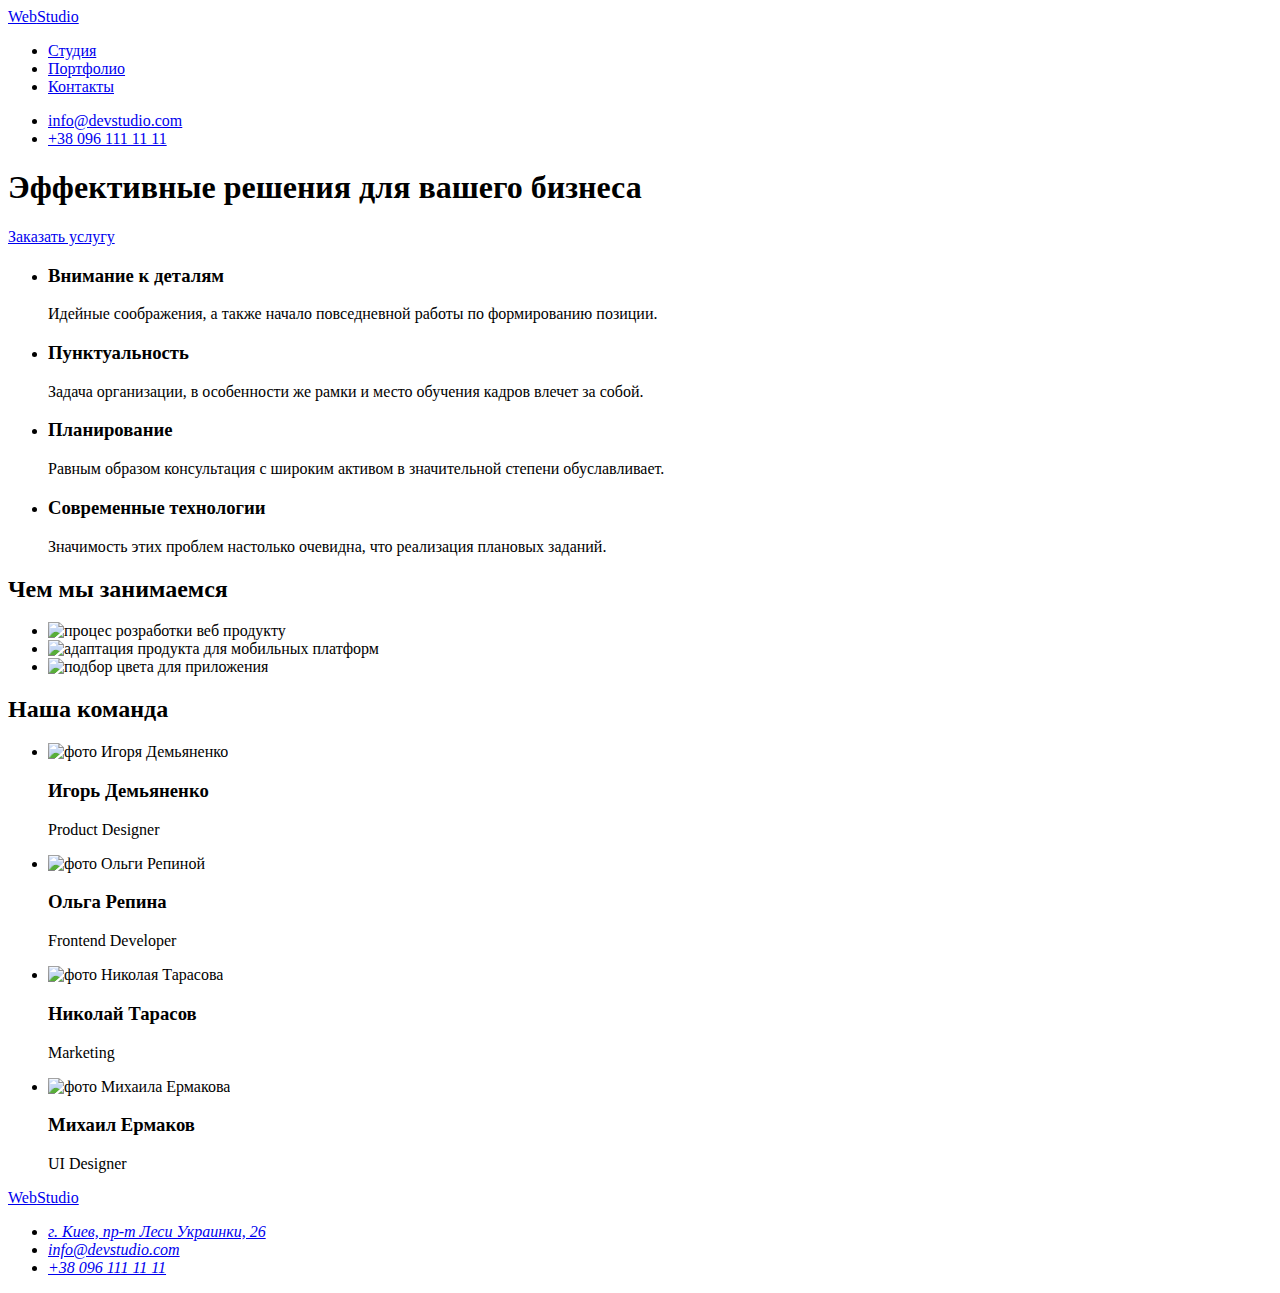
==== index.html @ 415fd5c3 "homepage" ====
<!DOCTYPE html>
<html lang="ru">

<head>
    <meta charset="UTF-8">
    <meta name="viewport" content="width=device-width, initial-scale=1.0">
    <title>WebStudio</title>
</head>

<body>
    <header>
        <nav>
            <a href="#"><span>Web</span>Studio</a>
            <ul>
                <li><a href="#">Студия</a></li>
                <li><a href="#">Портфолио</a></li>
                <li><a href="#">Контакты</a></li>
            </ul>
        </nav>
        <ul>
            <li><a href="mailto:info@devstudio.com">info@devstudio.com</a></li>
            <li><a href="tel:+380961111111">+38 096 111 11 11</a></li>
        </ul>
    </header>
    <main>
        <!-- HERO -->
        <section>
            <h1>Эффективные решения для вашего бизнеса</h1>
            <a href="#">Заказать услугу</a>
            <!-- <button>Заказать услугу</button> -->
        </section>
        <!-- features -->
        <section>
            <h2 hidden>Скрытый текст</h2>
            <ul>
                <li>
                    <h3>Внимание к деталям</h3>
                    <p>Идейные соображения, а также начало повседневной работы по формированию позиции.</p>
                </li>
                <li>
                    <h3>Пунктуальность</h3>
                    <p>Задача организации, в особенности же рамки и место обучения кадров влечет за собой.</p>
                </li>
                <li>
                    <h3>Планирование</h3>
                    <p>Равным образом консультация с широким активом в значительной степени обуславливает.</p>
                </li>
                <li>
                    <h3>Современные технологии</h3>
                    <p>Значимость этих проблем настолько очевидна, что реализация плановых заданий.</p>
                </li>
            </ul>
        </section>
        <!-- What are we doing -->
        <section>
            <h2>Чем мы занимаемся</h2>
            <ul>
                <li><img src="./img/work/1.jpg" alt="процес розработки веб продукту" width="370" height="294"></li>
                <li><img src="./img/work/2.jpg" alt="адаптация продукта для мобильных платформ" width="370"
                        height="294">
                </li>
                <li><img src="./img/work/3.jpg" alt="подбор цвета для приложения" width="370" height="294"></li>
            </ul>
        </section>
        <!-- TEAM -->
        <section>
            <h2>Наша команда</h2>
            <ul>
                <li><img src="./img/team/1.jpg" alt="фото Игоря Демьяненко" width="270" height="260">
                    <h3>Игорь Демьяненко</h3>
                    <p lang="en">Product Designer</p>
                </li>
                <li><img src="./img/team/2.jpg" alt="фото Ольги Репиной" width="270" height="260">
                    <h3>Ольга Репина</h3>
                    <p lang="en">Frontend Developer</p>
                </li>
                <li><img src="./img/team/3.jpg" alt="фото Николая Тарасова" width="270" height="260">
                    <h3>Николай Тарасов</h3>
                    <p lang="en">Marketing</p>
                </li>
                <li><img src="./img/team/4.jpg" alt="фото Михаила Ермакова" width="270" height="260">
                    <h3>Михаил Ермаков</h3>
                    <p lang="en">UI Designer</p>
                </li>
            </ul>
        </section>
    </main>
    <!-- FOOTER -->
    <footer>
        <a href="#"><span>Web</span>Studio</a>
        <address>
            <ul>
                <li> <a href="https://goo.gl/maps/a4u55syuBoc5VXPi8" target="_blank" rel="noopener noreferer">г. Киев,
                        пр-т Леси Украинки, 26</a></li>
                <li><a href="mailto:info@devstudio.com">info@devstudio.com</a></li>
                <li><a href="tel:+380961111111">+38 096 111 11 11</a></li>
            </ul>
        </address>
    </footer>
</body>

</html>
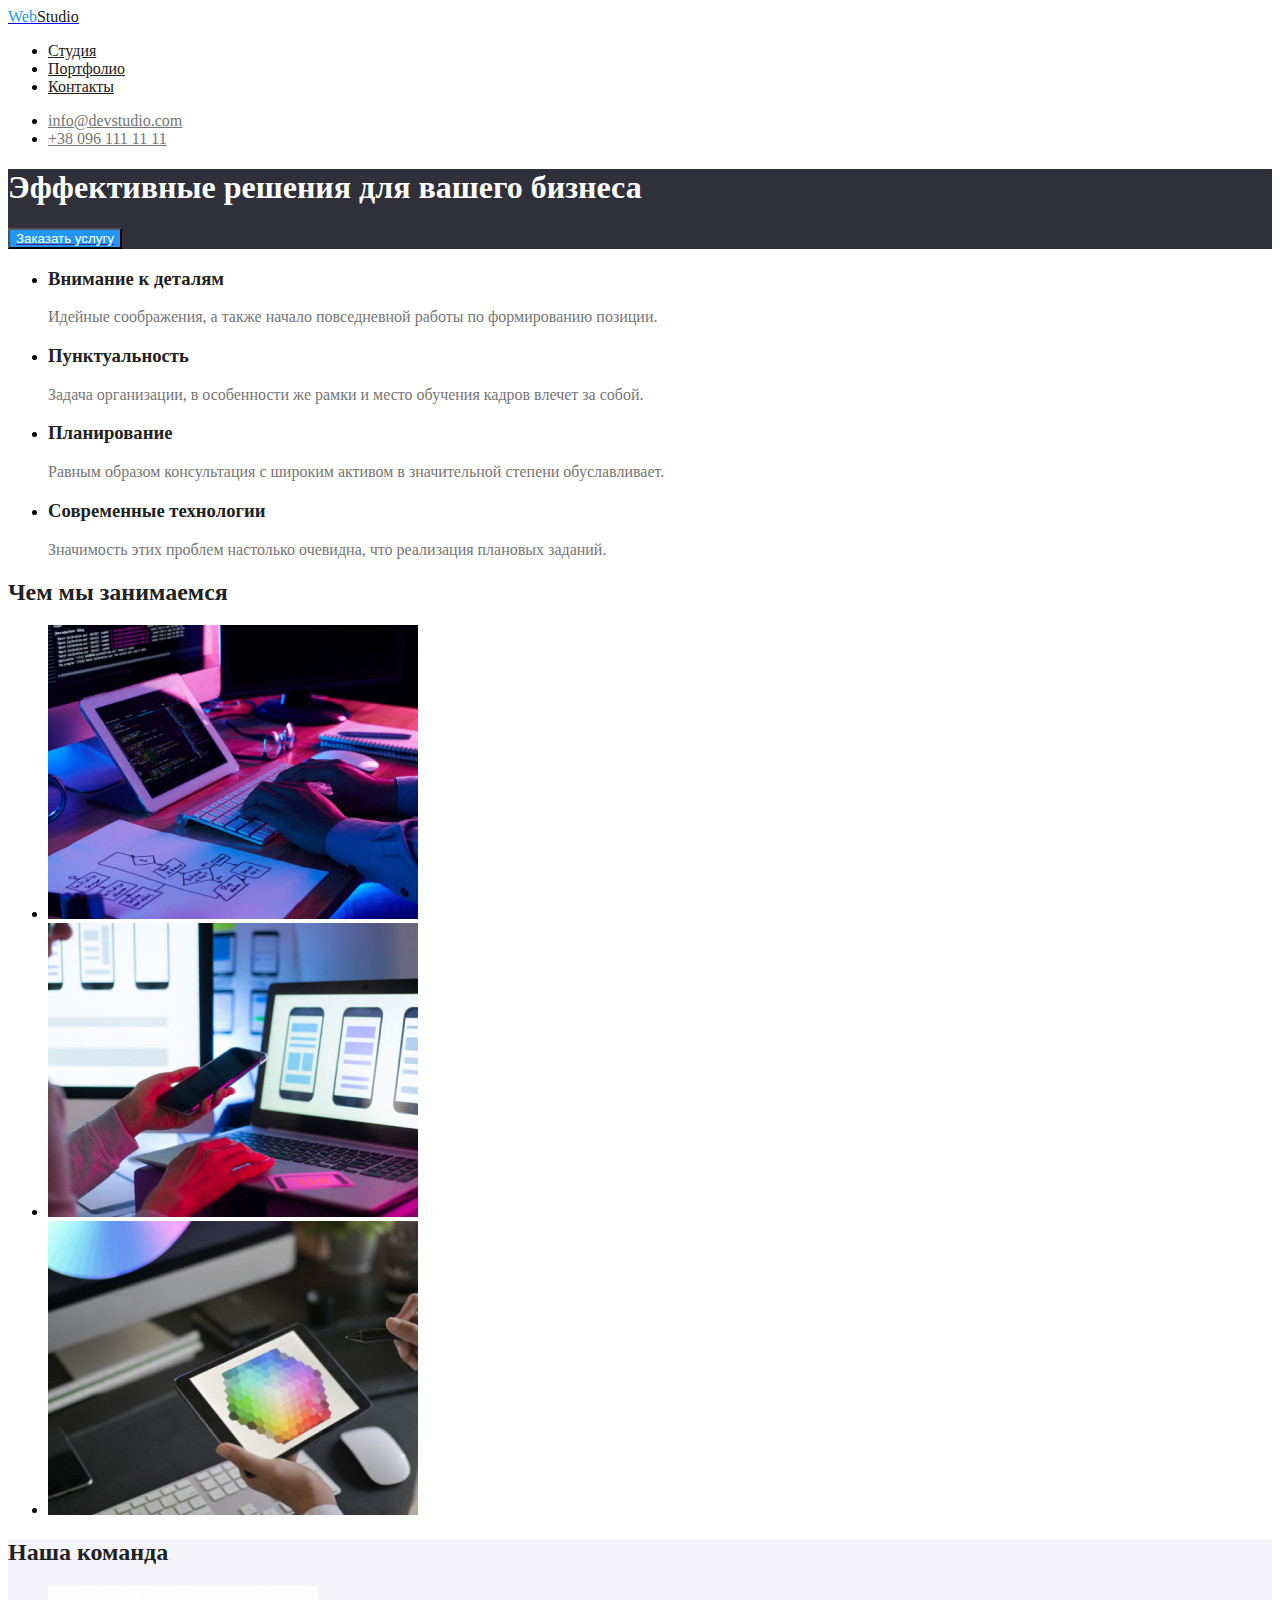
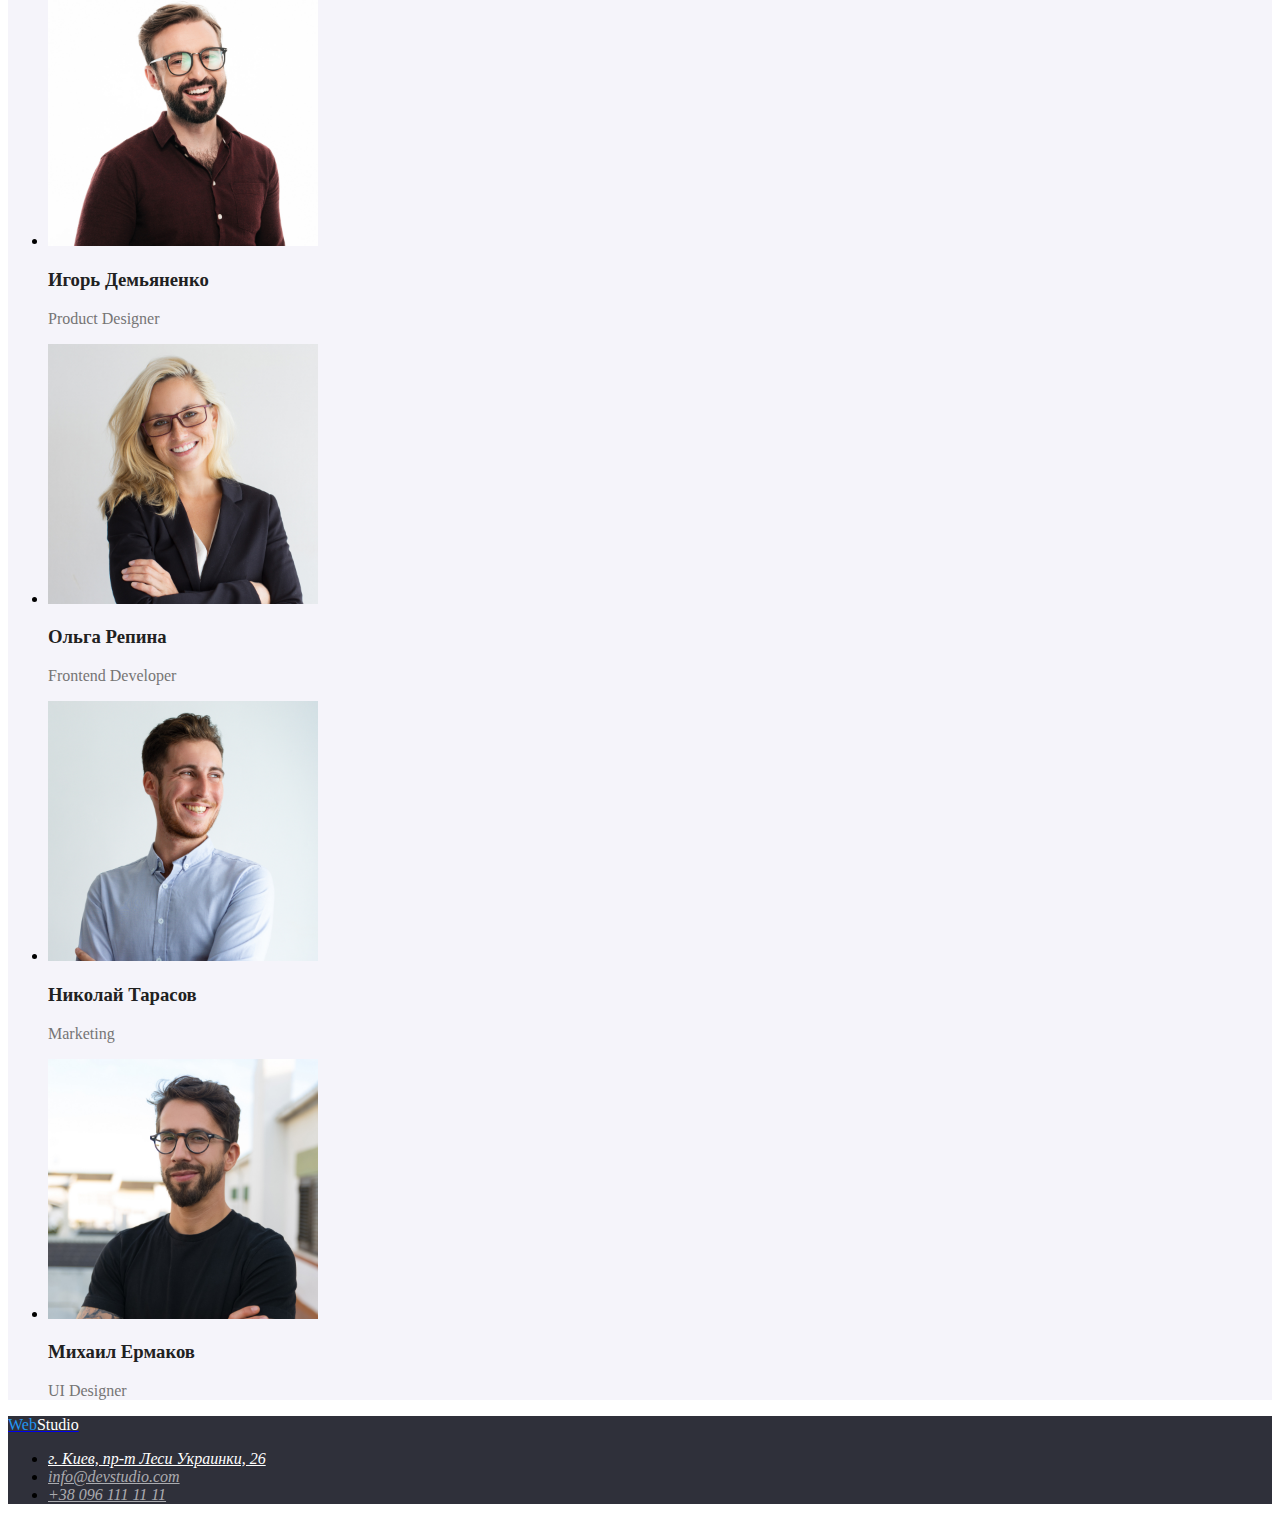
==== commit 6022d670: "class version 1.0" ====
--- a/index.html
+++ b/index.html
@@ -5,29 +5,29 @@
     <meta charset="UTF-8">
     <meta name="viewport" content="width=device-width, initial-scale=1.0">
     <title>WebStudio</title>
+    <link rel="stylesheet" href="./css/style.css">
 </head>
 
 <body>
     <header>
         <nav>
-            <a href="#"><span>Web</span>Studio</a>
+            <a class="logo" href="./"><span class="logo-web">Web</span><span class="logo-studio">Studio</span></a>
             <ul>
-                <li><a href="#">Студия</a></li>
-                <li><a href="#">Портфолио</a></li>
-                <li><a href="#">Контакты</a></li>
+                <li><a class="nav-header" href="#">Студия</a></li>
+                <li><a class="nav-header" href="#">Портфолио</a></li>
+                <li><a class="nav-header" href="#">Контакты</a></li>
             </ul>
         </nav>
         <ul>
-            <li><a href="mailto:info@devstudio.com">info@devstudio.com</a></li>
-            <li><a href="tel:+380961111111">+38 096 111 11 11</a></li>
+            <li><a class="connection-header" href="mailto:info@devstudio.com">info@devstudio.com</a></li>
+            <li><a class="connection-header" href="tel:+380961111111">+38 096 111 11 11</a></li>
         </ul>
     </header>
     <main>
         <!-- HERO -->
-        <section>
-            <h1>Эффективные решения для вашего бизнеса</h1>
-            <a href="#">Заказать услугу</a>
-            <!-- <button>Заказать услугу</button> -->
+        <section class="hero">
+            <h1 class="hero-text">Эффективные решения для вашего бизнеса</h1>
+            <button class="button-hero"><a href=""><span class="button-hero-text">Заказать услугу</span></a></button>
         </section>
         <!-- features -->
         <section>
@@ -63,7 +63,7 @@
             </ul>
         </section>
         <!-- TEAM -->
-        <section>
+        <section class="team">
             <h2>Наша команда</h2>
             <ul>
                 <li><img src="./img/team/1.jpg" alt="фото Игоря Демьяненко" width="270" height="260">
@@ -86,14 +86,15 @@
         </section>
     </main>
     <!-- FOOTER -->
-    <footer>
-        <a href="#"><span>Web</span>Studio</a>
+    <footer class="footer">
+        <a href="#"><span class="logo-web">Web</span><span class="footer-studio">Studio</span></a>
         <address>
             <ul>
-                <li> <a href="https://goo.gl/maps/a4u55syuBoc5VXPi8" target="_blank" rel="noopener noreferer">г. Киев,
+                <li> <a class="address" href="https://goo.gl/maps/a4u55syuBoc5VXPi8" target="_blank"
+                        rel="noopener noreferer">г. Киев,
                         пр-т Леси Украинки, 26</a></li>
-                <li><a href="mailto:info@devstudio.com">info@devstudio.com</a></li>
-                <li><a href="tel:+380961111111">+38 096 111 11 11</a></li>
+                <li><a class="connection-footer" href="mailto:info@devstudio.com">info@devstudio.com</a></li>
+                <li><a class="connection-footer" href="tel:+380961111111">+38 096 111 11 11</a></li>
             </ul>
         </address>
     </footer>
--- a/css/style.css
+++ b/css/style.css
@@ -0,0 +1,65 @@
+* body{
+    background-color: #FFFFFF;
+}
+h2, h3{
+    color: #212121;
+}
+p{
+    color: #757575;
+}
+/* HEADER */
+.logo-web{
+    color: #2196F3; 
+}
+.logo-studio{
+    color: #212121;
+}
+.nav-header{
+    color: #212121;
+}
+.nav-header:hover, .nav-header:focus{
+    color: #2196F3;
+}
+.connection-header{
+color: #757575; 
+}
+.connection-header:hover, .connection-header:focus{
+  color: #2196F3;  
+}
+/* HERO */
+.hero{
+    background-color: #2F303A;;
+}
+.hero-text{
+    color: #FFFFFF;  
+}
+.button-hero{
+    background-color: #2196F3;
+}
+.button-hero-text{
+    color: #FFFFFF;
+}
+
+/* TEAM */
+.team{
+    background-color: #F5F4FA;;
+}
+/* FOOTER */
+.footer{
+    background-color: #2F303A;
+}
+.footer-studio{
+    color: #FFFFFF;
+}
+.address{
+    color: #FFFFFF;
+}
+.address:hover, .address:focus{
+    color: #2196F3;  
+  }
+.connection-footer{
+    color: rgba(255, 255, 255, 0.6);
+}
+.connection-footer:hover, .connection-footer:focus{
+    color: #2196F3;  
+  }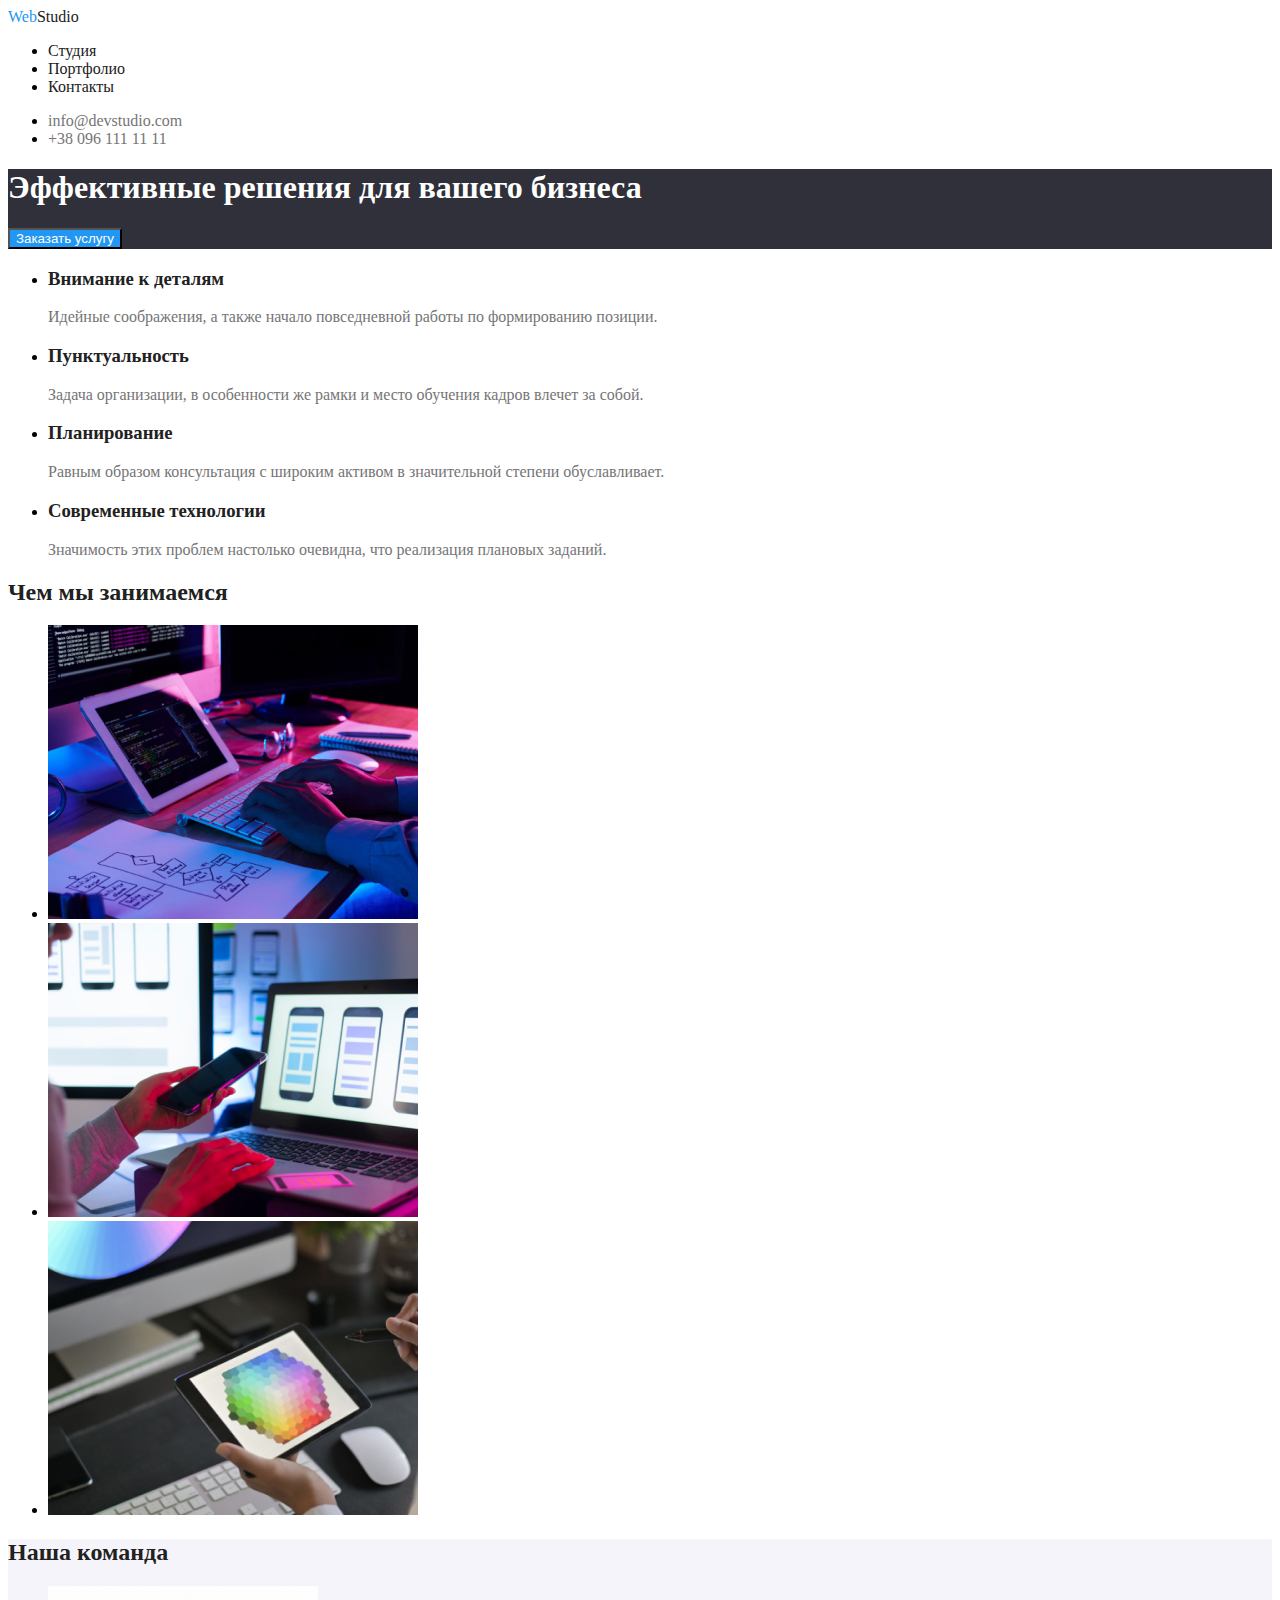
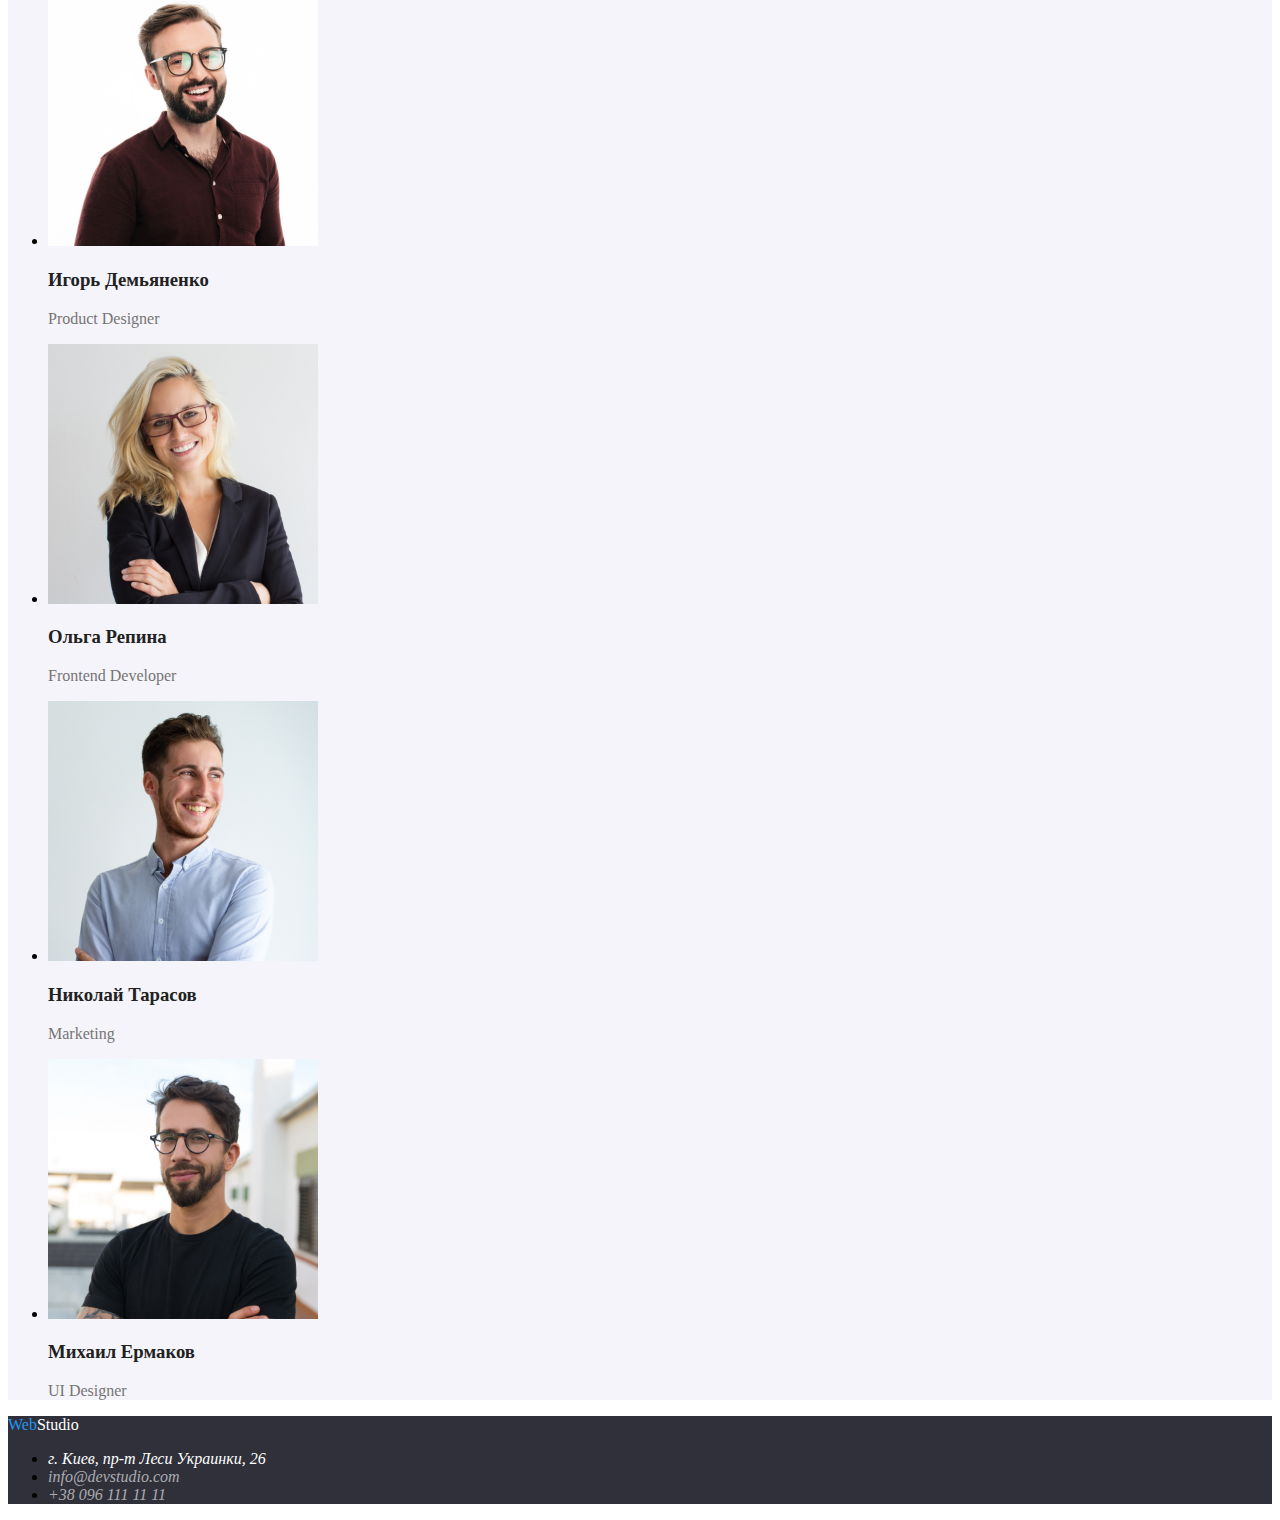
==== commit 62bab9ca: "version 1.1" ====
--- a/index.html
+++ b/index.html
@@ -34,26 +34,28 @@
             <h2 hidden>Скрытый текст</h2>
             <ul>
                 <li>
-                    <h3>Внимание к деталям</h3>
-                    <p>Идейные соображения, а также начало повседневной работы по формированию позиции.</p>
+                    <h3 class="title-h3">Внимание к деталям</h3>
+                    <p class="text">Идейные соображения, а также начало повседневной работы по формированию позиции.</p>
                 </li>
                 <li>
-                    <h3>Пунктуальность</h3>
-                    <p>Задача организации, в особенности же рамки и место обучения кадров влечет за собой.</p>
+                    <h3 class="title-h3">Пунктуальность</h3>
+                    <p class="text">Задача организации, в особенности же рамки и место обучения кадров влечет за собой.
+                    </p>
                 </li>
                 <li>
-                    <h3>Планирование</h3>
-                    <p>Равным образом консультация с широким активом в значительной степени обуславливает.</p>
+                    <h3 class="title-h3">Планирование</h3>
+                    <p class="text">Равным образом консультация с широким активом в значительной степени обуславливает.
+                    </p>
                 </li>
                 <li>
-                    <h3>Современные технологии</h3>
-                    <p>Значимость этих проблем настолько очевидна, что реализация плановых заданий.</p>
+                    <h3 class="title-h3">Современные технологии</h3>
+                    <p class="text">Значимость этих проблем настолько очевидна, что реализация плановых заданий.</p>
                 </li>
             </ul>
         </section>
         <!-- What are we doing -->
         <section>
-            <h2>Чем мы занимаемся</h2>
+            <h2 class="title-h2">Чем мы занимаемся</h2>
             <ul>
                 <li><img src="./img/work/1.jpg" alt="процес розработки веб продукту" width="370" height="294"></li>
                 <li><img src="./img/work/2.jpg" alt="адаптация продукта для мобильных платформ" width="370"
@@ -64,23 +66,23 @@
         </section>
         <!-- TEAM -->
         <section class="team">
-            <h2>Наша команда</h2>
+            <h2 class="title-h2">Наша команда</h2>
             <ul>
                 <li><img src="./img/team/1.jpg" alt="фото Игоря Демьяненко" width="270" height="260">
-                    <h3>Игорь Демьяненко</h3>
-                    <p lang="en">Product Designer</p>
+                    <h3 class="title-h3">Игорь Демьяненко</h3>
+                    <p class="text" lang="en">Product Designer</p>
                 </li>
                 <li><img src="./img/team/2.jpg" alt="фото Ольги Репиной" width="270" height="260">
-                    <h3>Ольга Репина</h3>
-                    <p lang="en">Frontend Developer</p>
+                    <h3 class="title-h3">Ольга Репина</h3>
+                    <p class="text" lang="en">Frontend Developer</p>
                 </li>
                 <li><img src="./img/team/3.jpg" alt="фото Николая Тарасова" width="270" height="260">
-                    <h3>Николай Тарасов</h3>
-                    <p lang="en">Marketing</p>
+                    <h3 class="title-h3">Николай Тарасов</h3>
+                    <p class="text" lang="en">Marketing</p>
                 </li>
                 <li><img src="./img/team/4.jpg" alt="фото Михаила Ермакова" width="270" height="260">
-                    <h3>Михаил Ермаков</h3>
-                    <p lang="en">UI Designer</p>
+                    <h3 class="title-h3">Михаил Ермаков</h3>
+                    <p class="text" lang="en">UI Designer</p>
                 </li>
             </ul>
         </section>
--- a/css/style.css
+++ b/css/style.css
@@ -1,11 +1,14 @@
 * body{
     background-color: #FFFFFF;
+    
 }
-h2, h3{
+a {text-decoration: none;}
+.title-h2, .title-h3{
     color: #212121;
 }
-p{
-    color: #757575;
+.text{
+    color: #757575; 
+
 }
 /* HEADER */
 .logo-web{
@@ -62,4 +65,20 @@
 }
 .connection-footer:hover, .connection-footer:focus{
     color: #2196F3;  
-  }+  }
+  /* PORTFOLIO */
+/* .portfolio-nav{
+      width: 130px;
+      height: 38px;
+      background-color: #F5F4FA;
+}
+.portfolio-nav-title{
+color: #212121;
+} 
+.portfolio-nav-title:hover, .portfolio-nav-title:focus{
+    color: #FFFFFF;
+}
+.portfolio-nav:hover, .portfolio-nav:focus{
+    background-color: #2196F3;
+    color: #FFFFFF; */
+}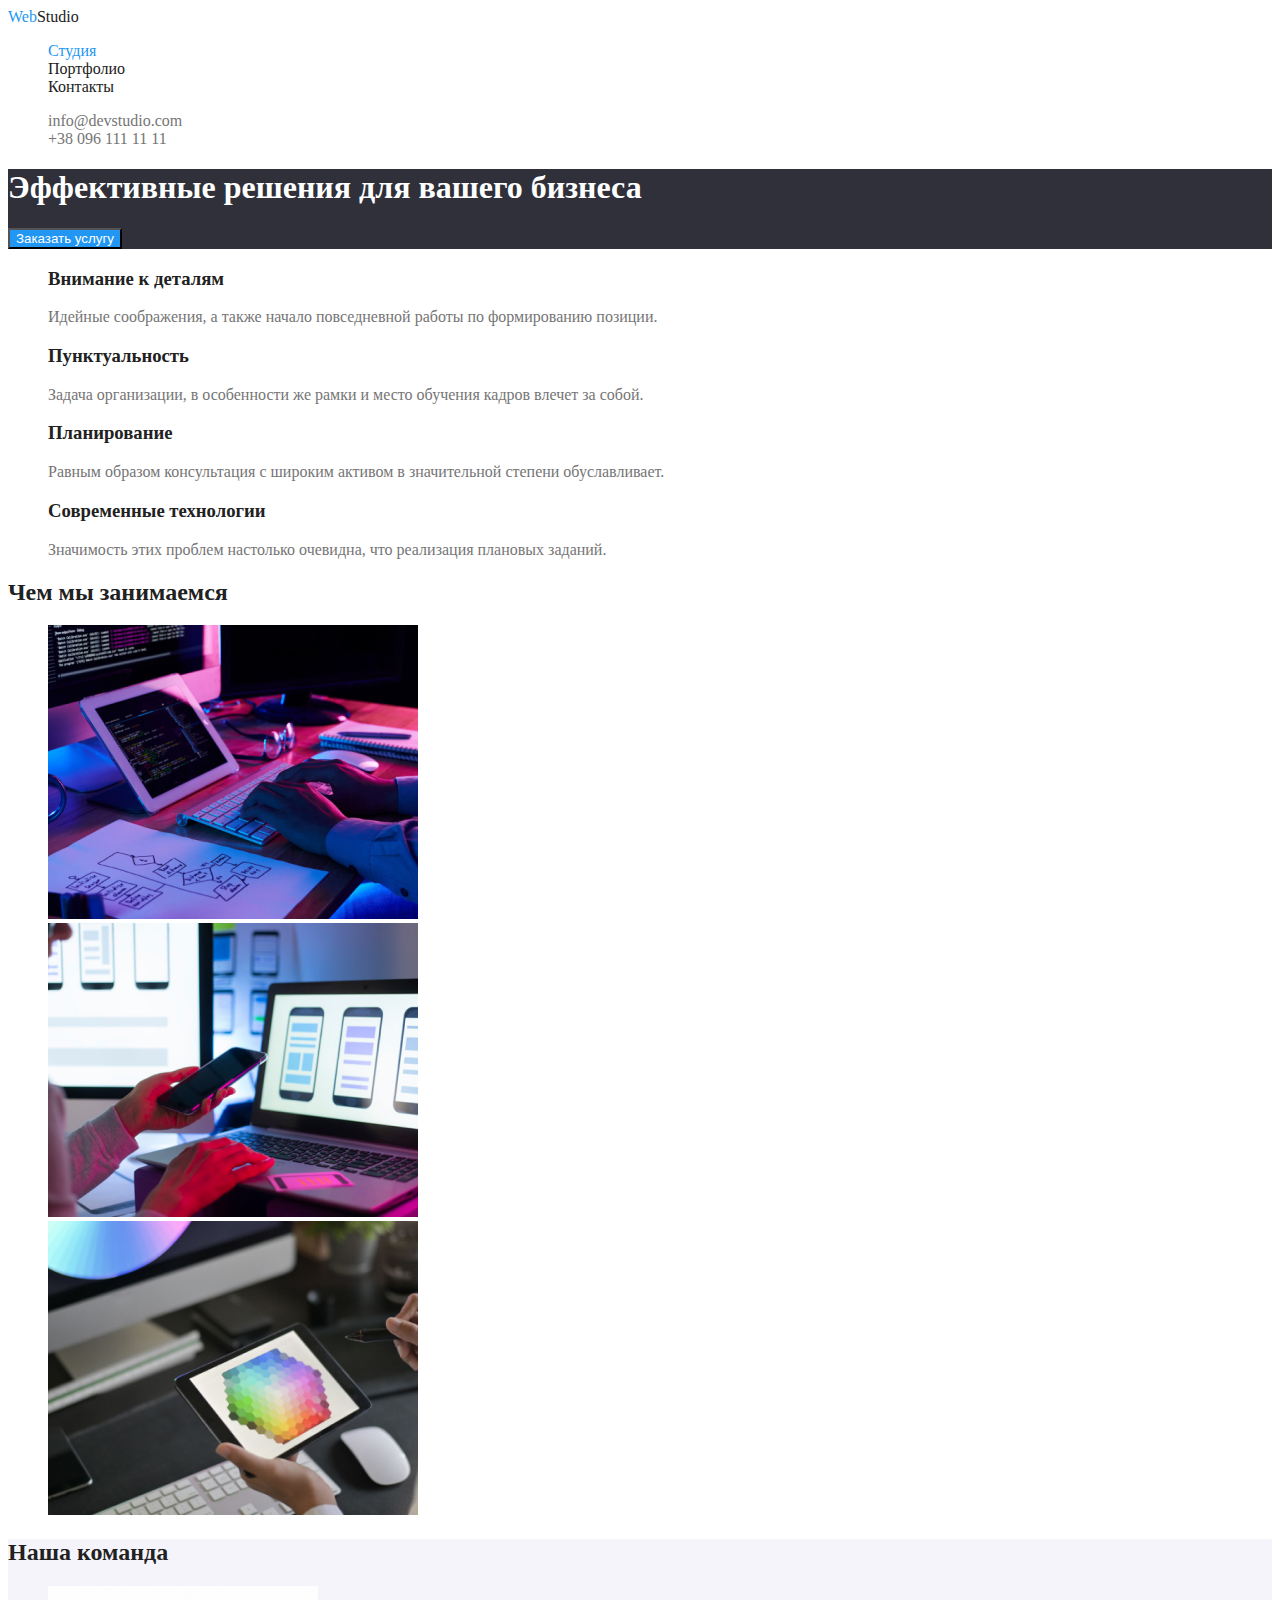
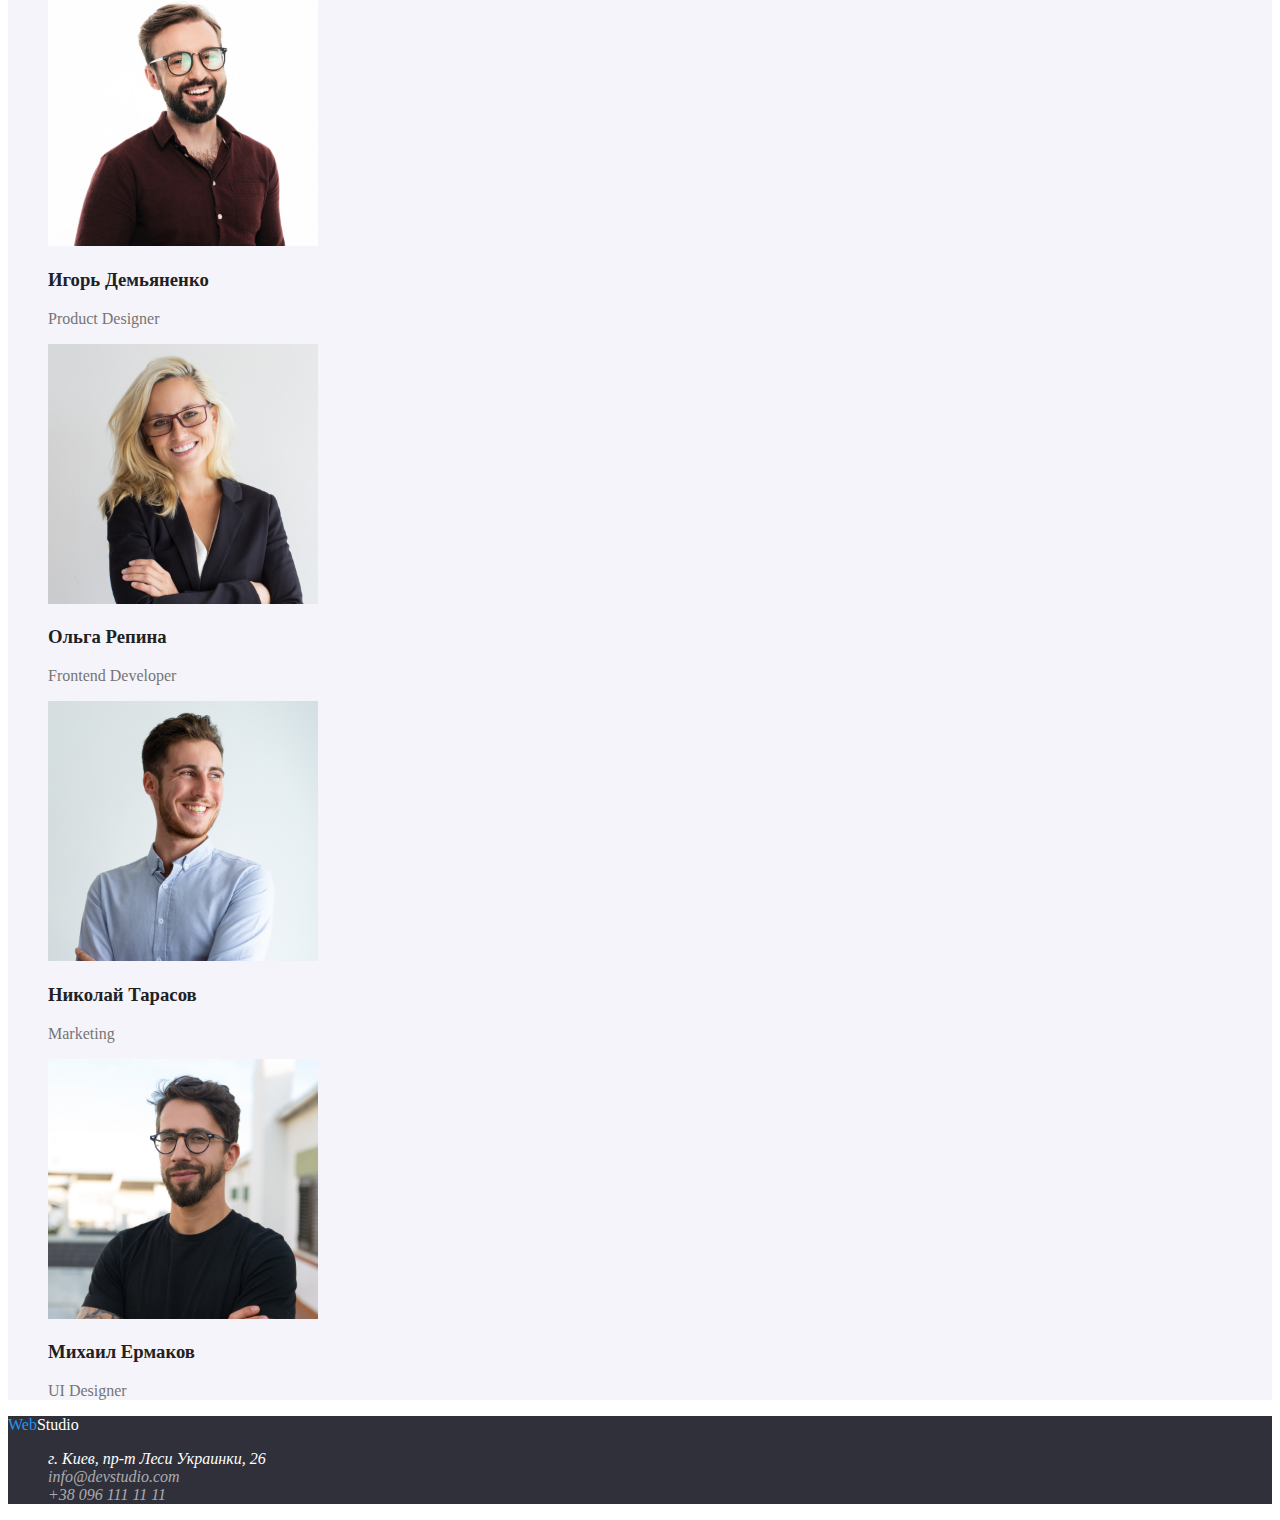
==== commit dad75ec1: "version 1.2" ====
--- a/index.html
+++ b/index.html
@@ -11,10 +11,11 @@
 <body>
     <header>
         <nav>
-            <a class="logo" href="./"><span class="logo-web">Web</span><span class="logo-studio">Studio</span></a>
-            <ul>
-                <li><a class="nav-header" href="#">Студия</a></li>
-                <li><a class="nav-header" href="#">Портфолио</a></li>
+            <a class="logo" href="./index.html"><span class="logo-web">Web</span><span
+                    class="logo-studio">Studio</span></a>
+            <ul class="site-nav">
+                <li><a class="nav-header current" href="./index.html">Студия</a></li>
+                <li><a class="nav-header" href="./portfolio.html">Портфолио</a></li>
                 <li><a class="nav-header" href="#">Контакты</a></li>
             </ul>
         </nav>
@@ -27,7 +28,8 @@
         <!-- HERO -->
         <section class="hero">
             <h1 class="hero-text">Эффективные решения для вашего бизнеса</h1>
-            <button class="button-hero"><a href=""><span class="button-hero-text">Заказать услугу</span></a></button>
+            <button class="buton-hero"><span class="buton-hero-text">Заказать
+                    услугу</span></button>
         </section>
         <!-- features -->
         <section>
@@ -89,7 +91,7 @@
     </main>
     <!-- FOOTER -->
     <footer class="footer">
-        <a href="#"><span class="logo-web">Web</span><span class="footer-studio">Studio</span></a>
+        <a href="./index.html"><span class="logo-web">Web</span><span class="footer-studio">Studio</span></a>
         <address>
             <ul>
                 <li> <a class="address" href="https://goo.gl/maps/a4u55syuBoc5VXPi8" target="_blank"
--- a/css/style.css
+++ b/css/style.css
@@ -1,10 +1,13 @@
 * body{
     background-color: #FFFFFF;
-    
-}
+
+    }
+    ul {
+        list-style-type: none;
+    }
 a {text-decoration: none;}
 .title-h2, .title-h3{
-    color: #212121;
+     color: #212121; 
 }
 .text{
     color: #757575; 
@@ -23,6 +26,9 @@
 .nav-header:hover, .nav-header:focus{
     color: #2196F3;
 }
+.site-nav .nav-header.current{
+    color:  #2196F3;
+} 
 .connection-header{
 color: #757575; 
 }
@@ -36,10 +42,10 @@
 .hero-text{
     color: #FFFFFF;  
 }
-.button-hero{
+.buton-hero{
     background-color: #2196F3;
 }
-.button-hero-text{
+.buton-hero-text{
     color: #FFFFFF;
 }
 
@@ -67,18 +73,19 @@
     color: #2196F3;  
   }
   /* PORTFOLIO */
-/* .portfolio-nav{
+ .portfolio-nav>h3>a{
       width: 130px;
       height: 38px;
       background-color: #F5F4FA;
+      color: #212121;
+      padding: 6px;
+      padding-right: 22px;
+      padding-left: 22px;
+      border-radius: 4px;
+      }
+
+.portfolio-nav>h3>a:hover,
+.portfolio-nav>h3>a:focus{
+background-color: #2196F3;
+color: #FFFFFF;
 }
-.portfolio-nav-title{
-color: #212121;
-} 
-.portfolio-nav-title:hover, .portfolio-nav-title:focus{
-    color: #FFFFFF;
-}
-.portfolio-nav:hover, .portfolio-nav:focus{
-    background-color: #2196F3;
-    color: #FFFFFF; */
-}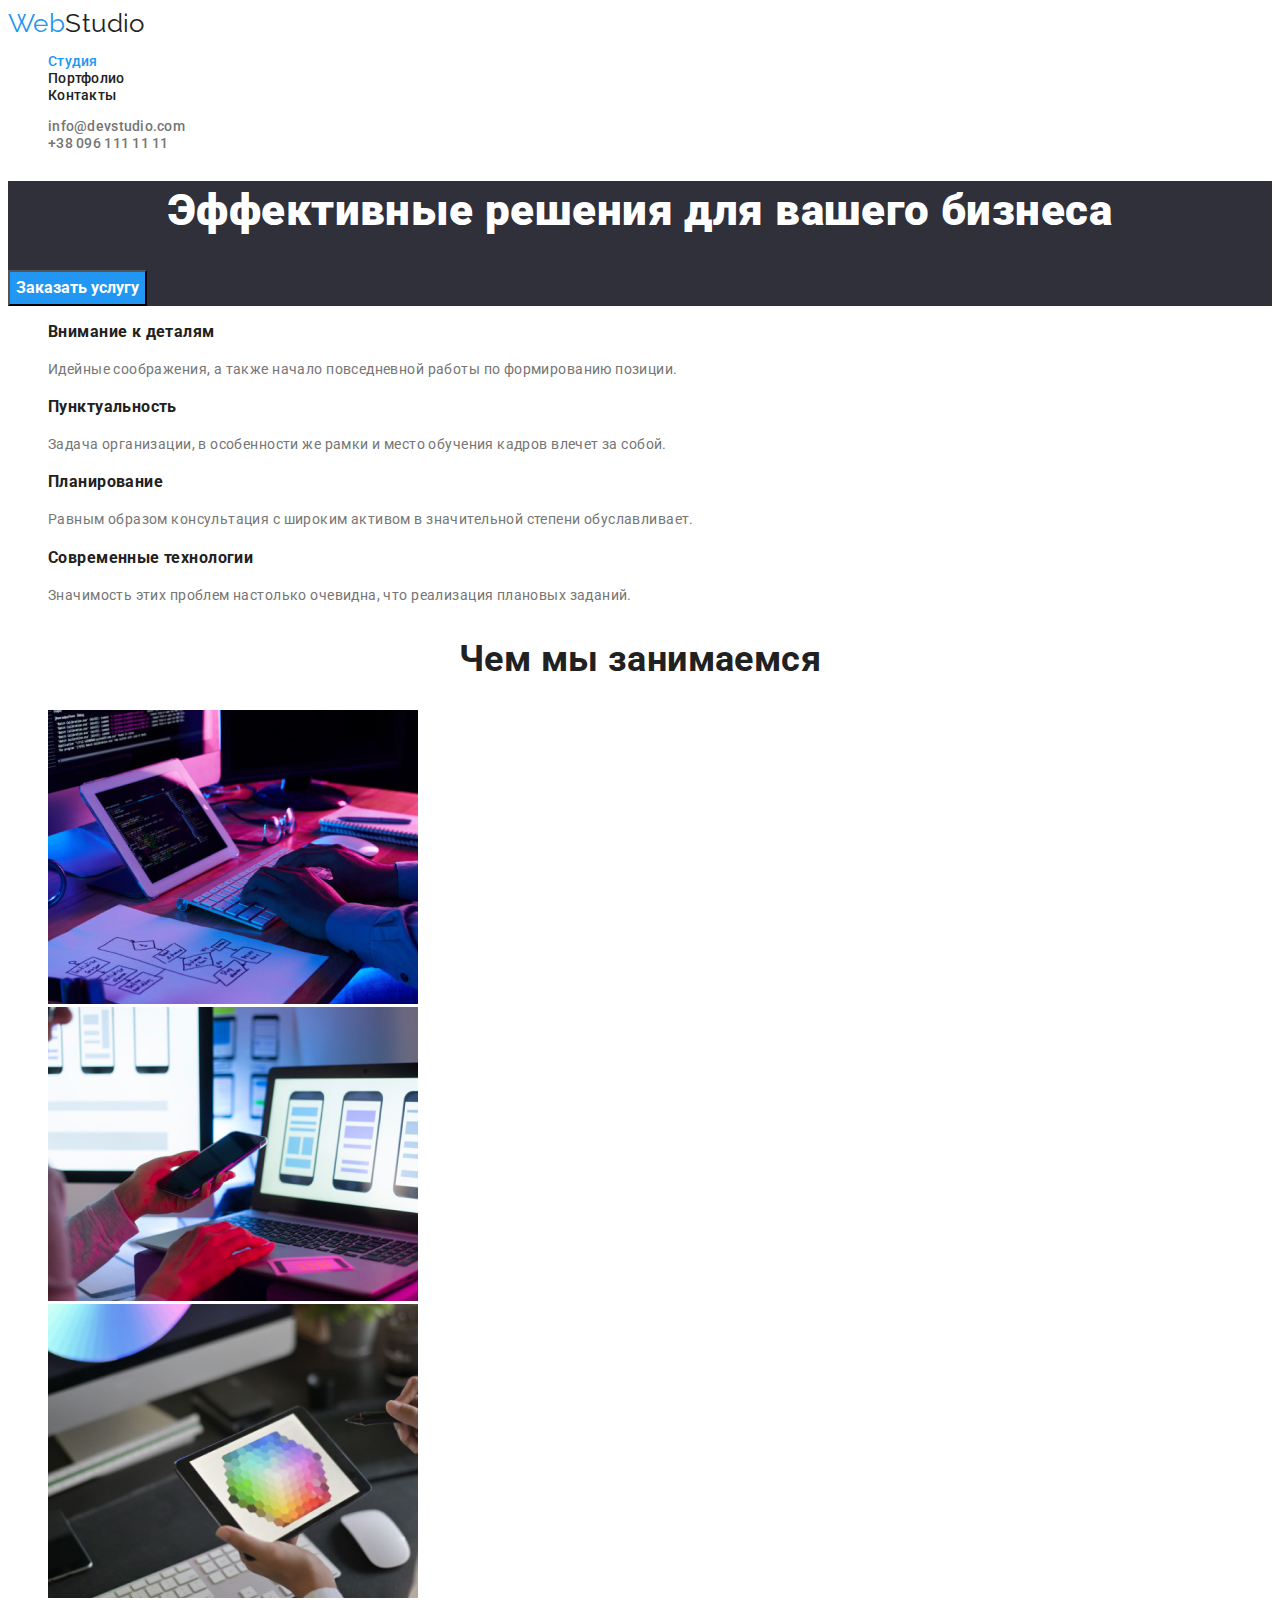
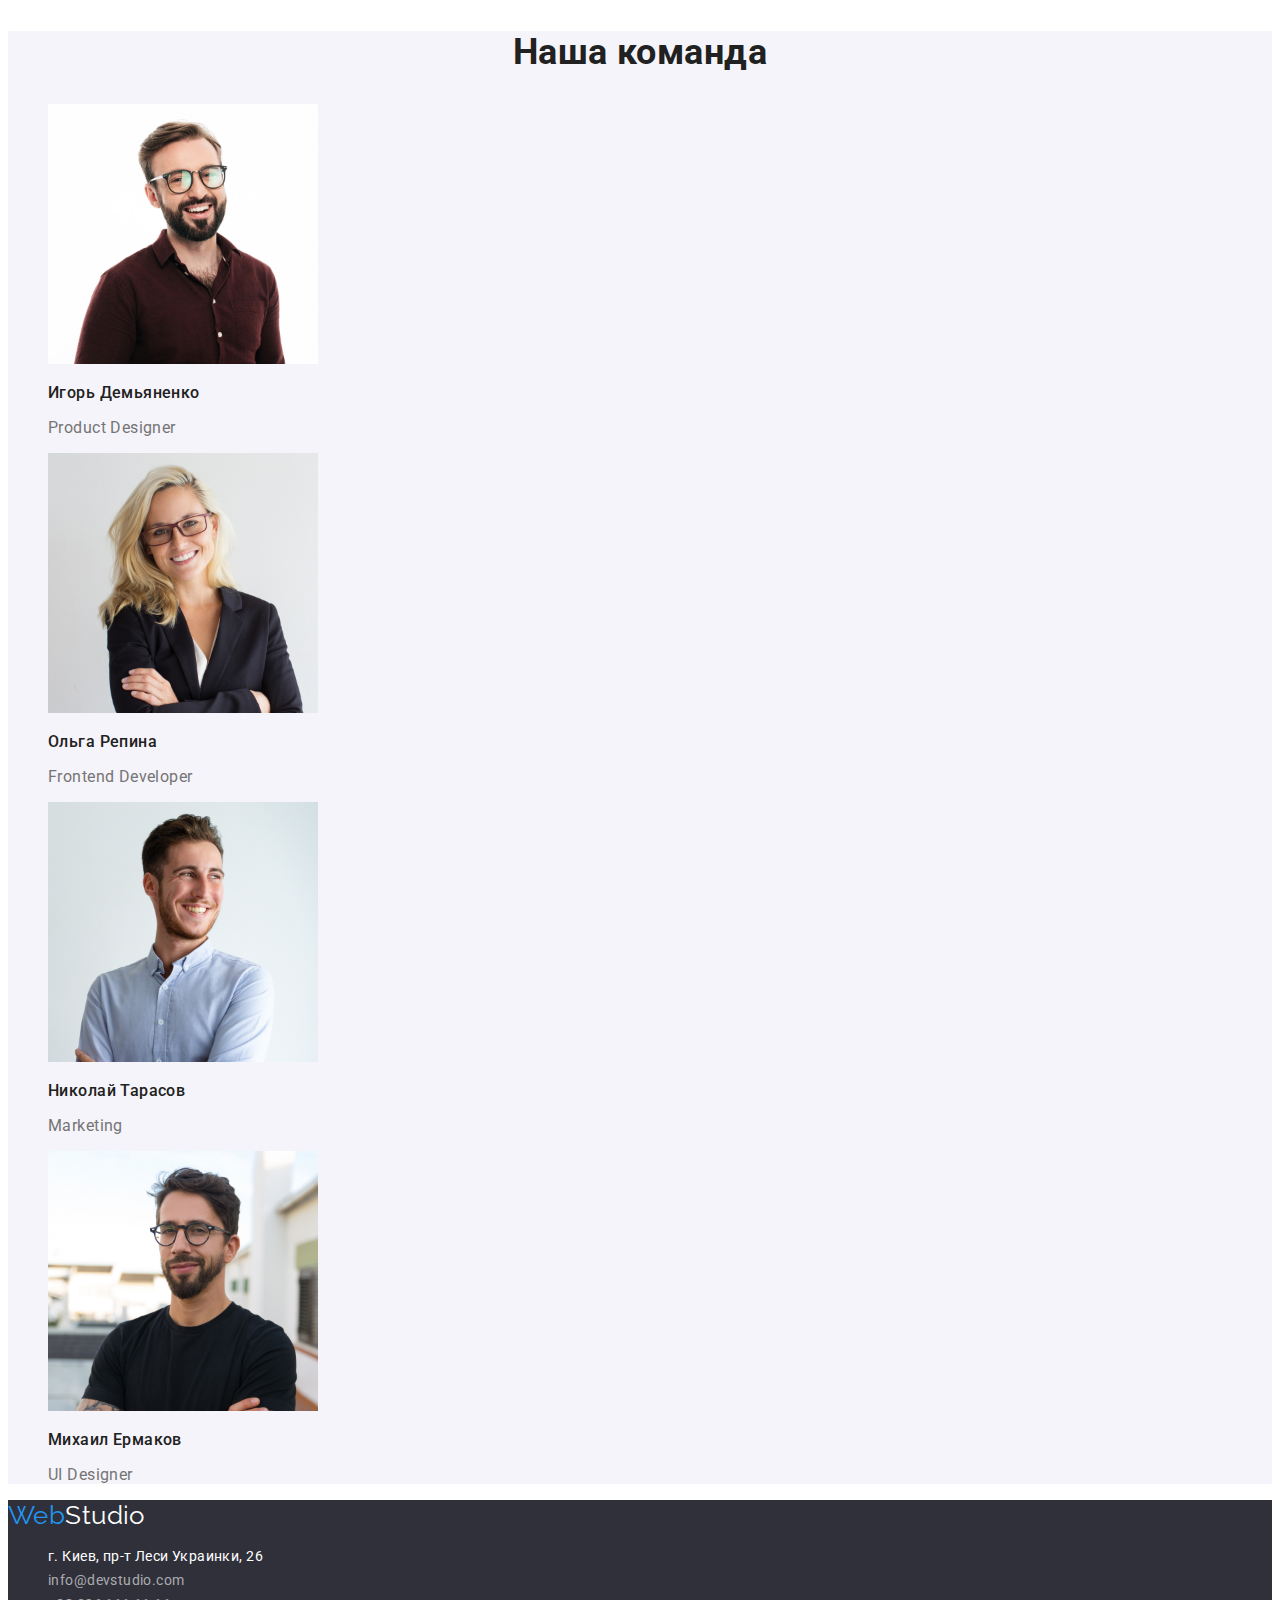
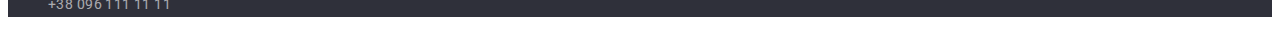
==== commit 1196a917: "version 1.3" ====
--- a/index.html
+++ b/index.html
@@ -5,6 +5,9 @@
     <meta charset="UTF-8">
     <meta name="viewport" content="width=device-width, initial-scale=1.0">
     <title>WebStudio</title>
+    <link
+        href="https://fonts.googleapis.com/css2?family=Raleway:wght@700&family=Roboto:wght@400;500;700;900&display=swap"
+        rel="stylesheet">
     <link rel="stylesheet" href="./css/style.css">
 </head>
 
@@ -71,27 +74,28 @@
             <h2 class="title-h2">Наша команда</h2>
             <ul>
                 <li><img src="./img/team/1.jpg" alt="фото Игоря Демьяненко" width="270" height="260">
-                    <h3 class="title-h3">Игорь Демьяненко</h3>
-                    <p class="text" lang="en">Product Designer</p>
+                    <h3 class="title-h3 title-team">Игорь Демьяненко</h3>
+                    <p class="text team-text" lang="en">Product Designer</p>
                 </li>
                 <li><img src="./img/team/2.jpg" alt="фото Ольги Репиной" width="270" height="260">
-                    <h3 class="title-h3">Ольга Репина</h3>
-                    <p class="text" lang="en">Frontend Developer</p>
+                    <h3 class="title-h3 title-team">Ольга Репина</h3>
+                    <p class="text team-text" lang="en">Frontend Developer</p>
                 </li>
                 <li><img src="./img/team/3.jpg" alt="фото Николая Тарасова" width="270" height="260">
-                    <h3 class="title-h3">Николай Тарасов</h3>
-                    <p class="text" lang="en">Marketing</p>
+                    <h3 class="title-h3 title-team">Николай Тарасов</h3>
+                    <p class="text team-text" lang="en">Marketing</p>
                 </li>
                 <li><img src="./img/team/4.jpg" alt="фото Михаила Ермакова" width="270" height="260">
-                    <h3 class="title-h3">Михаил Ермаков</h3>
-                    <p class="text" lang="en">UI Designer</p>
+                    <h3 class="title-h3 title-team">Михаил Ермаков</h3>
+                    <p class="text team-text" lang="en">UI Designer</p>
                 </li>
             </ul>
         </section>
     </main>
     <!-- FOOTER -->
     <footer class="footer">
-        <a href="./index.html"><span class="logo-web">Web</span><span class="footer-studio">Studio</span></a>
+        <a class="logo" href="./index.html"><span class="logo-web">Web</span><span
+                class="footer-studio">Studio</span></a>
         <address>
             <ul>
                 <li> <a class="address" href="https://goo.gl/maps/a4u55syuBoc5VXPi8" target="_blank"
--- a/css/style.css
+++ b/css/style.css
@@ -1,19 +1,31 @@
 * body{
     background-color: #FFFFFF;
-
+    font-family: Roboto, sans-serif;
+    font-size: 14px;
+    letter-spacing: 0.03em;
     }
-    ul {
+ul {
         list-style-type: none;
     }
 a {text-decoration: none;}
 .title-h2, .title-h3{
      color: #212121; 
+     
 }
 .text{
-    color: #757575; 
+    color: #757575;
+    
+    
+line-height: 1.71;
 
 }
 /* HEADER */
+.logo{
+    font-family: Raleway;
+    font: weight 700;;
+    font-size: 26px;
+    line-height: 1.19; 
+}
 .logo-web{
     color: #2196F3; 
 }
@@ -22,6 +34,9 @@
 }
 .nav-header{
     color: #212121;
+    font-weight: 500;
+    line-height: 1.14;
+    letter-spacing: 0.02em;
 }
 .nav-header:hover, .nav-header:focus{
     color: #2196F3;
@@ -30,10 +45,15 @@
     color:  #2196F3;
 } 
 .connection-header{
-color: #757575; 
+    color: #757575; 
+
+    font-weight: 500;
+
+    line-height: 1.14;
+    letter-spacing: 0.02em;
 }
 .connection-header:hover, .connection-header:focus{
-  color: #2196F3;  
+    color: #2196F3;  
 }
 /* HERO */
 .hero{
@@ -41,17 +61,46 @@
 }
 .hero-text{
     color: #FFFFFF;  
+    font-weight: 900;
+    font-size: 44px;
+    line-height: 1.36;
+    text-align: center;
 }
 .buton-hero{
-    background-color: #2196F3;
+      background-color: #2196F3;
 }
 .buton-hero-text{
+    font-weight: 700;
+    font-size: 16px;
+    line-height: 1.87;
+    font-family: Roboto, sans-serif;
+
     color: #FFFFFF;
 }
+.title-h3{
+    font-weight: 700;
 
+    line-height: 1.14;
+}
+/*  What are we doing */
+.title-h2{
+    font-weight: 700;
+    font-size: 36px;
+    line-height: 1.19;
+    text-align: center;
+}
 /* TEAM */
 .team{
     background-color: #F5F4FA;;
+}
+.title-team{
+    font-weight: 500;
+    font-size: 16px;
+    line-height: 1.19;  
+}
+.team-text{
+    font-size: 16px;
+    line-height: 1.19;
 }
 /* FOOTER */
 .footer{
@@ -61,31 +110,39 @@
     color: #FFFFFF;
 }
 .address{
+    font-style: normal;
+   
+    line-height: 1.71;
+
     color: #FFFFFF;
 }
 .address:hover, .address:focus{
     color: #2196F3;  
   }
 .connection-footer{
+    font-style: normal;
+    line-height: 1.71;
+
     color: rgba(255, 255, 255, 0.6);
 }
 .connection-footer:hover, .connection-footer:focus{
     color: #2196F3;  
   }
   /* PORTFOLIO */
- .portfolio-nav>h3>a{
-      width: 130px;
-      height: 38px;
-      background-color: #F5F4FA;
+
+  .button{
+    font-family: Roboto, sans-serif;
+    font-weight: 500;
+    font-size: 16px;
+    line-height: 1.61;
+
       color: #212121;
-      padding: 6px;
-      padding-right: 22px;
-      padding-left: 22px;
-      border-radius: 4px;
-      }
+  }
 
-.portfolio-nav>h3>a:hover,
-.portfolio-nav>h3>a:focus{
-background-color: #2196F3;
-color: #FFFFFF;
-}
+
+.button:hover,
+.button:focus{
+    font-family: Roboto, sans-serif;
+    background-color: #2196F3;
+    color: #FFFFFF;
+} 
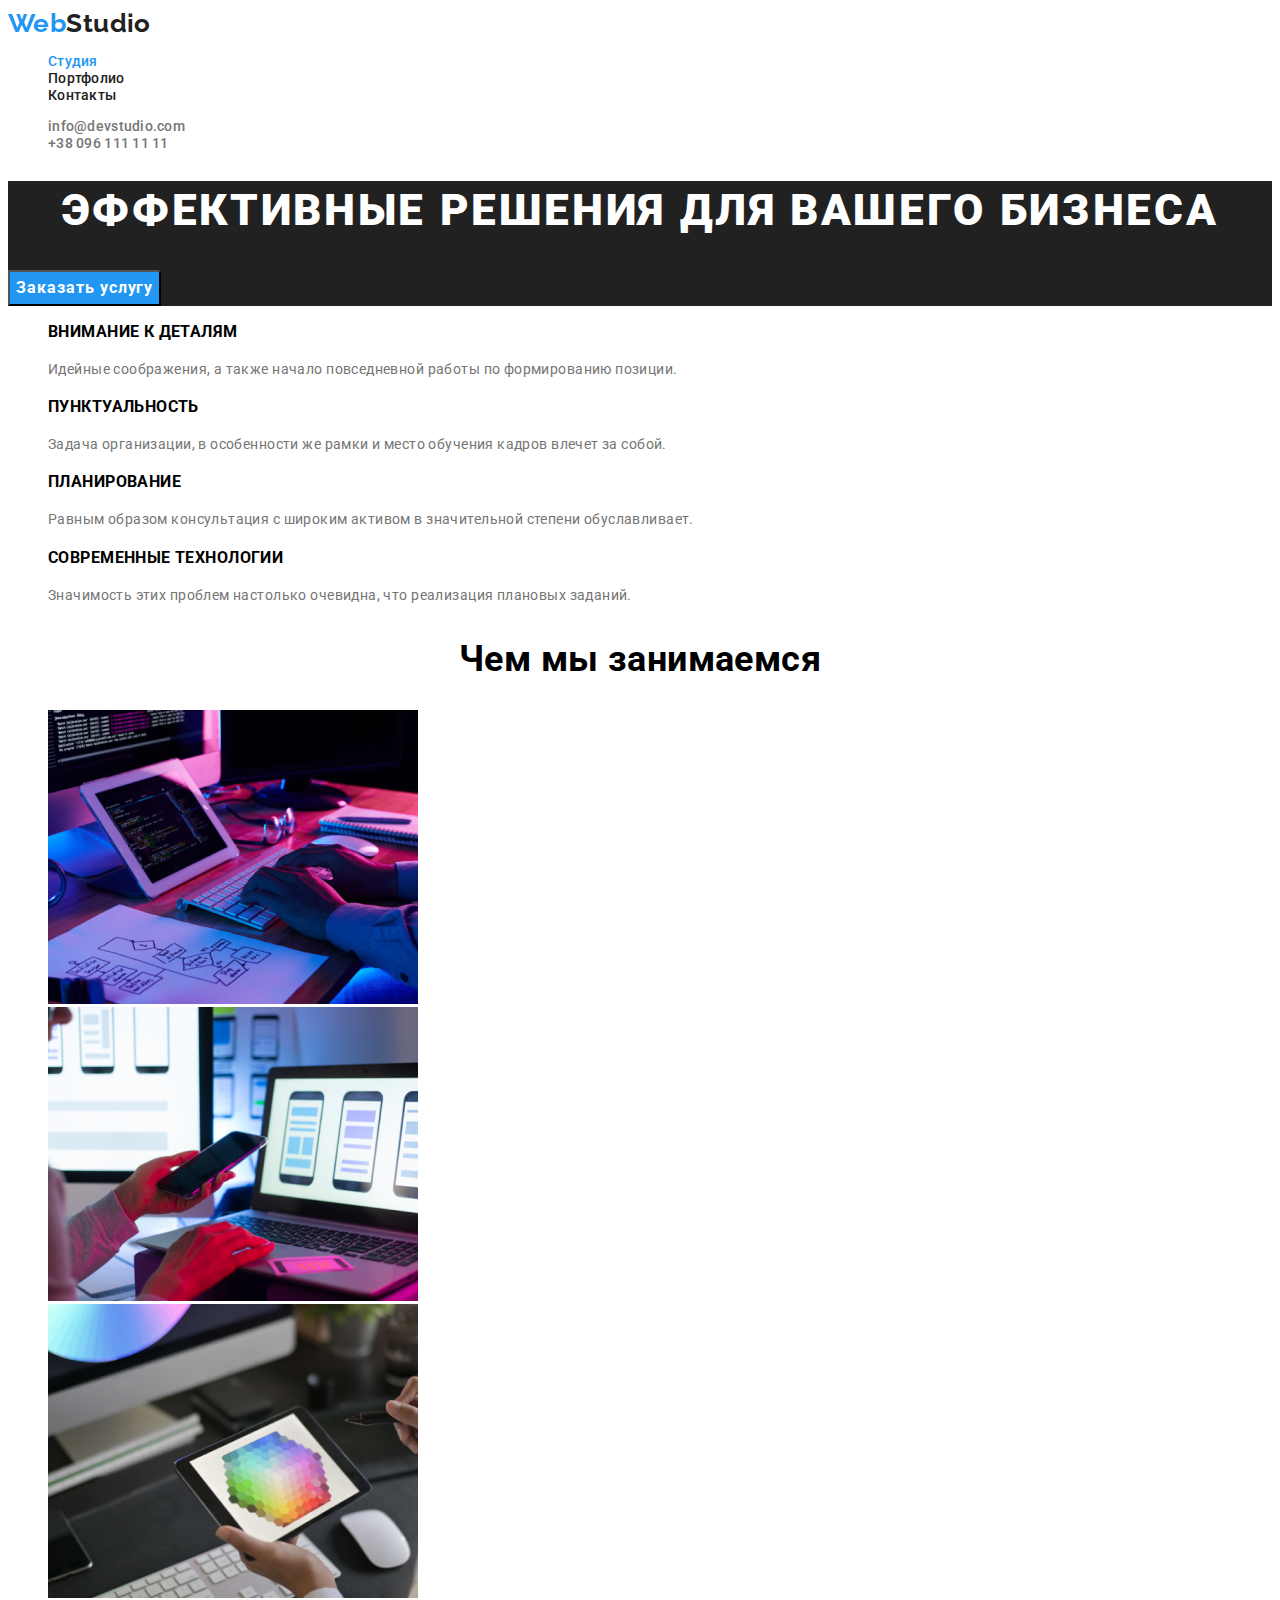
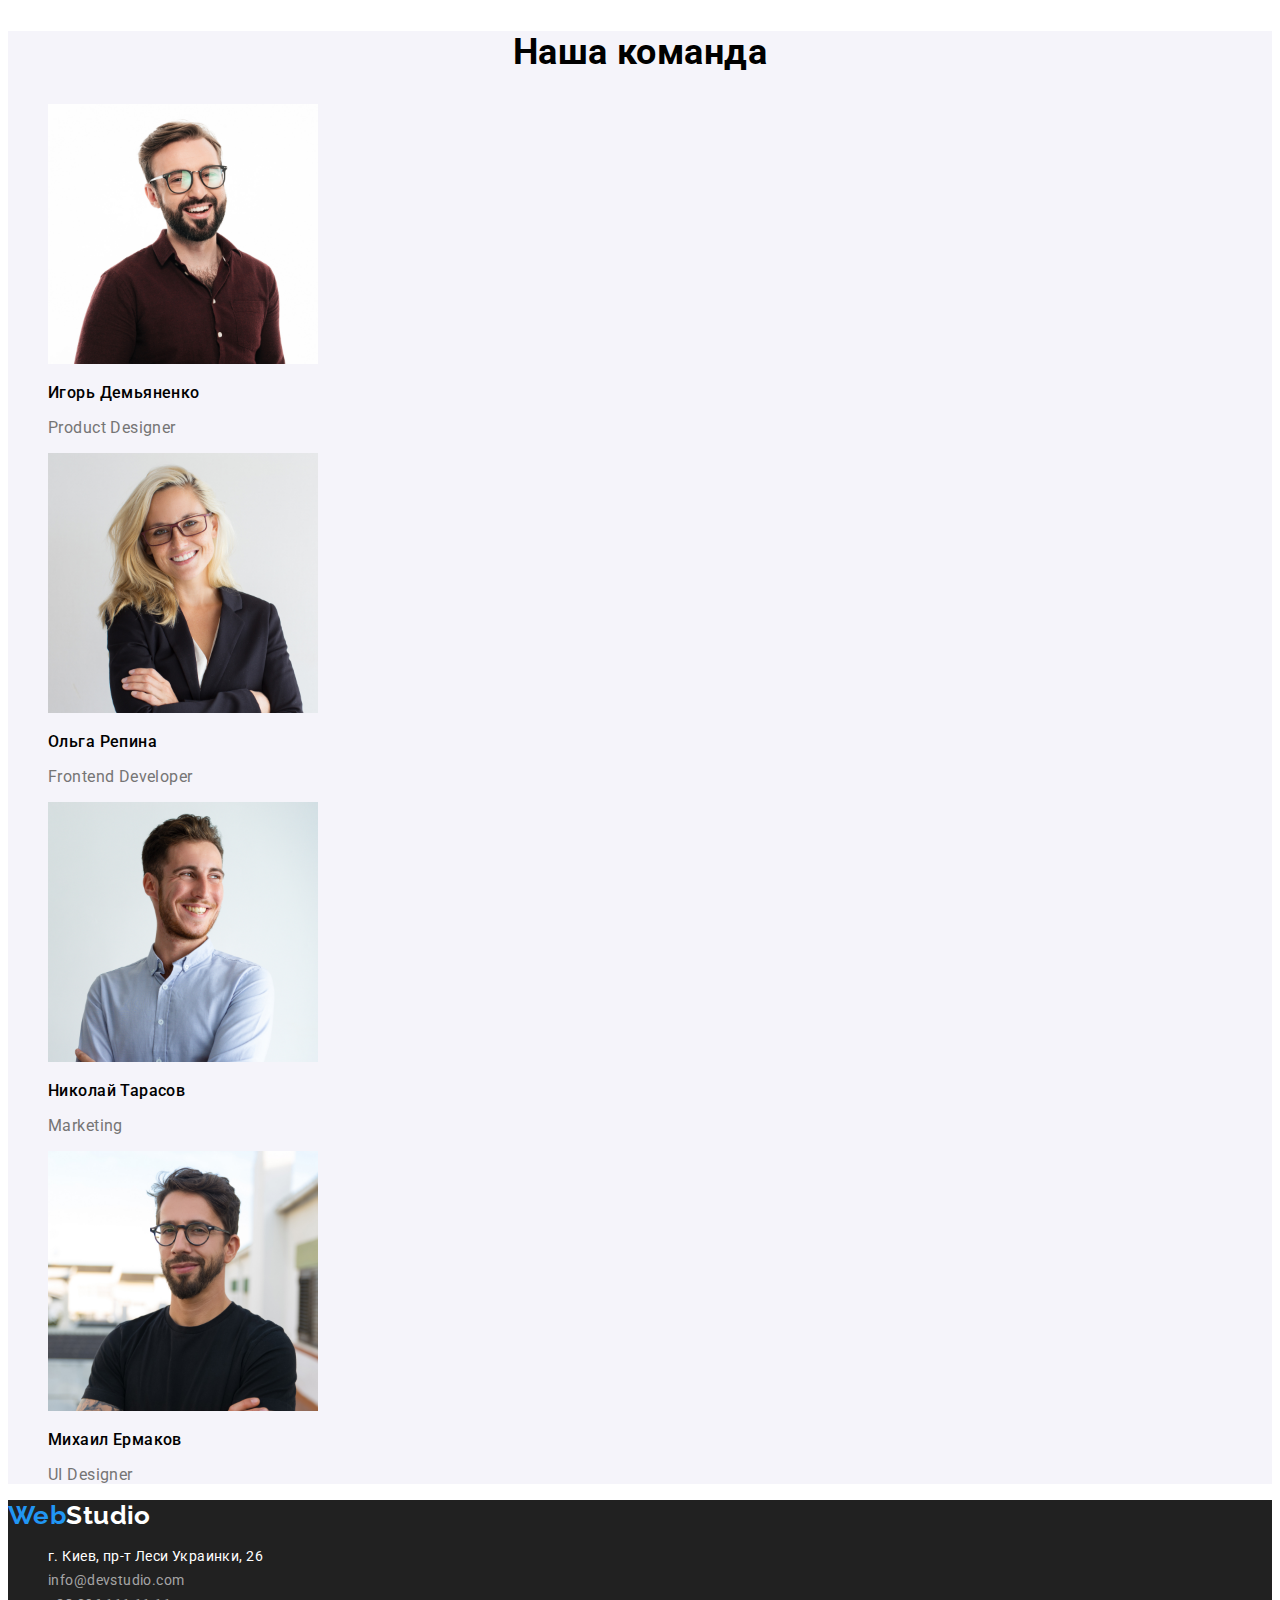
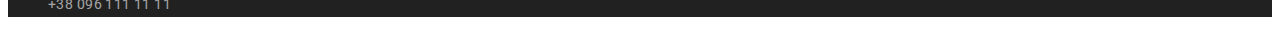
==== commit f06ea188: "1" ====
--- a/index.html
+++ b/index.html
@@ -39,22 +39,26 @@
             <h2 hidden>Скрытый текст</h2>
             <ul>
                 <li>
-                    <h3 class="title-h3">Внимание к деталям</h3>
-                    <p class="text">Идейные соображения, а также начало повседневной работы по формированию позиции.</p>
+                    <h3 class="title-h3  title-features">Внимание к деталям</h3>
+                    <p class="text">Идейные соображения, а также начало повседневной работы по
+                        формированию позиции.</p>
                 </li>
                 <li>
-                    <h3 class="title-h3">Пунктуальность</h3>
-                    <p class="text">Задача организации, в особенности же рамки и место обучения кадров влечет за собой.
+                    <h3 class="title-h3 title-features">Пунктуальность</h3>
+                    <p class="text">Задача организации, в особенности же рамки и место обучения кадров
+                        влечет за собой.
                     </p>
                 </li>
                 <li>
-                    <h3 class="title-h3">Планирование</h3>
-                    <p class="text">Равным образом консультация с широким активом в значительной степени обуславливает.
+                    <h3 class="title-h3 title-features">Планирование</h3>
+                    <p class="text">Равным образом консультация с широким активом в значительной степени
+                        обуславливает.
                     </p>
                 </li>
                 <li>
-                    <h3 class="title-h3">Современные технологии</h3>
-                    <p class="text">Значимость этих проблем настолько очевидна, что реализация плановых заданий.</p>
+                    <h3 class="title-h3 title-features">Современные технологии</h3>
+                    <p class="text">Значимость этих проблем настолько очевидна, что реализация плановых
+                        заданий.</p>
                 </li>
             </ul>
         </section>
--- a/css/style.css
+++ b/css/style.css
@@ -1,5 +1,11 @@
+:root{
+    --primery-text-color: #757575;
+    --title-text-color: #212121; 
+    --accent-color: #2196F3;
+    --white: #FFFFFF;
+}
 * body{
-    background-color: #FFFFFF;
+    background-color: var(--white);
     font-family: Roboto, sans-serif;
     font-size: 14px;
     letter-spacing: 0.03em;
@@ -9,78 +15,80 @@
     }
 a {text-decoration: none;}
 .title-h2, .title-h3{
-     color: #212121; 
+     color: var(--title-text-color:) 
      
 }
 .text{
-    color: #757575;
-    
-    
-line-height: 1.71;
-
+    color: var(--primery-text-color);
+    line-height: 1.71;
 }
 /* HEADER */
 .logo{
     font-family: Raleway;
-    font: weight 700;;
+    font-weight: 700;
     font-size: 26px;
     line-height: 1.19; 
 }
 .logo-web{
-    color: #2196F3; 
+    color: var(--accent-color);
 }
 .logo-studio{
-    color: #212121;
+    color: var(--title-text-color);
 }
 .nav-header{
-    color: #212121;
+    color: var(--title-text-color);
     font-weight: 500;
     line-height: 1.14;
     letter-spacing: 0.02em;
 }
 .nav-header:hover, .nav-header:focus{
-    color: #2196F3;
+    color: var(--accent-color);
 }
 .site-nav .nav-header.current{
-    color:  #2196F3;
+    color: var(--accent-color);
 } 
 .connection-header{
-    color: #757575; 
+    color: var(--primery-text-color);
 
     font-weight: 500;
-
     line-height: 1.14;
     letter-spacing: 0.02em;
 }
 .connection-header:hover, .connection-header:focus{
-    color: #2196F3;  
+    color: var(--accent-color);
 }
 /* HERO */
 .hero{
-    background-color: #2F303A;;
+    background-color: var(--title-text-color);
 }
 .hero-text{
-    color: #FFFFFF;  
+    color: var(--white);
     font-weight: 900;
     font-size: 44px;
     line-height: 1.36;
     text-align: center;
+    letter-spacing: 0.06em;
+    text-transform: uppercase;
 }
 .buton-hero{
-      background-color: #2196F3;
+      background-color: var(--accent-color);
 }
 .buton-hero-text{
     font-weight: 700;
     font-size: 16px;
     line-height: 1.87;
+    letter-spacing: 0.06em;
     font-family: Roboto, sans-serif;
 
-    color: #FFFFFF;
+    color: var(--white);
 }
 .title-h3{
     font-weight: 700;
-
     line-height: 1.14;
+}
+/*  features  */
+.title-features{
+text-transform: uppercase;
 }
 /*  What are we doing */
 .title-h2{
@@ -91,7 +99,7 @@
 }
 /* TEAM */
 .team{
-    background-color: #F5F4FA;;
+    background-color: #F5F4FA;
 }
 .title-team{
     font-weight: 500;
@@ -104,45 +112,58 @@
 }
 /* FOOTER */
 .footer{
-    background-color: #2F303A;
+    background-color: var(--title-text-color);
 }
 .footer-studio{
-    color: #FFFFFF;
+    color: var(--white);
 }
 .address{
     font-style: normal;
    
     line-height: 1.71;
 
-    color: #FFFFFF;
+    color: var(--white);
 }
 .address:hover, .address:focus{
-    color: #2196F3;  
+    color: var(--accent-color);
   }
 .connection-footer{
     font-style: normal;
     line-height: 1.71;
 
-    color: rgba(255, 255, 255, 0.6);
+    color: rgba(255, 255, 255, 0.6); 
 }
 .connection-footer:hover, .connection-footer:focus{
-    color: #2196F3;  
+    color: var(--accent-color);
   }
   /* PORTFOLIO */
 
-  .button{
+  .button-filter{
     font-family: Roboto, sans-serif;
     font-weight: 500;
     font-size: 16px;
     line-height: 1.61;
 
-      color: #212121;
+    color: var(--title-text-color);
   }
 
+.button-filter:hover,
+.button-filter:focus{
+    background-color: var(--accent-color);
+    color: var(--white);
+} 
 
-.button:hover,
-.button:focus{
-    font-family: Roboto, sans-serif;
-    background-color: #2196F3;
-    color: #FFFFFF;
-} 
+.title-work{
+    font-weight: 700;
+    font-size: 18px;
+    line-height: 2;
+    letter-spacing: 0.06em;
+    
+    color: var(--title-text-color);   
+}
+.text-work{
+    color: var(--primery-text-color);
+
+    font-size: 16px;
+    line-height: 1.87;
+}